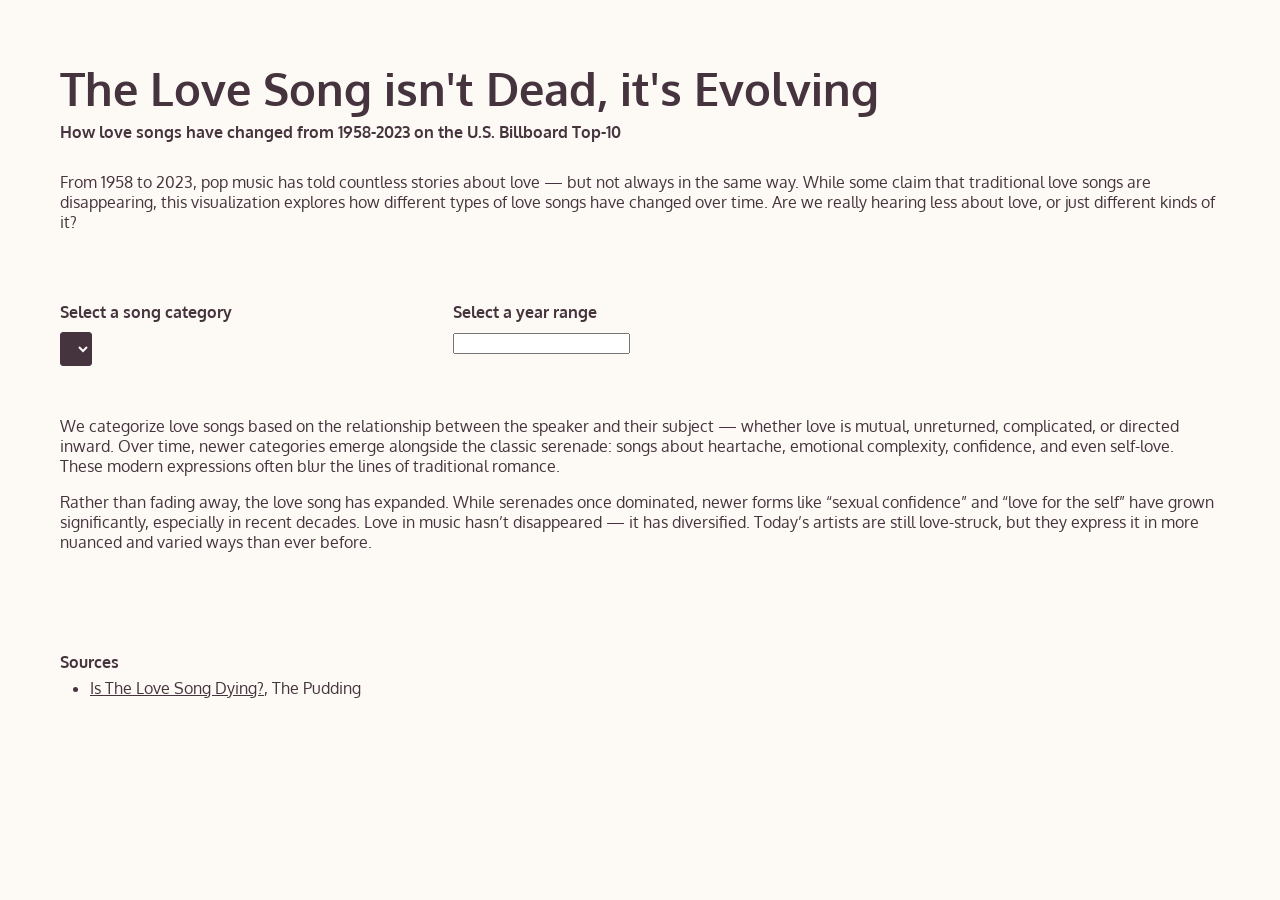
==== Assignment2/index.html @ 9538127c "loaded zip file from the itslearning" ====
<!DOCTYPE html>
<html>

<head>
	<meta charset="UTF-8">
	<meta name="viewport" content="width=device-width, initial-scale=1.0">
	<title>Love songs from 1958-2023 - streamgraph</title>
	<meta name="viewport" content="width=device-width, initial-scale=1">
	<link rel="stylesheet" type="text/css" href="css/grid.css">
	<link rel="stylesheet" type="text/css" href="css/rSlider.min.css">
	<link rel="stylesheet" type="text/css" href="css/main.css">
</head>

<body>
	<div class="container">
		<h1>The Love Song isn't Dead, it's Evolving</h1>
		<div class="subtitle">How love songs have changed from 1958-2023 on the U.S. Billboard Top-10</div>
		<div class="intro">
			<p>From 1958 to 2023, pop music has told countless stories about love — but not always in the same way.
				While some claim that traditional love songs are disappearing, this visualization explores how different
				types of love songs have changed over time. Are we really hearing less about love, or just different
				kinds of it?</p>
		</div>
		<div class="filters">
			<div class="row">
				<div class="col-4">
					<div class="filter filter-song-category">
						<label for="selectSongCategory">Select a song category</label>
						<select name="selectSongCategory" id="selectSongCategory"></select>
					</div>
				</div>
				<div class="col-8">
					<div class="filter filter-years">
						<label for="yearsSlider">Select a year range</label>
						<div class="slider-wrapper">
							<div class="slider">
								<input type="text" id="yearsSlider" />
							</div>
						</div>
					</div>
				</div>
			</div>
		</div>

		<div id="viz"></div>
		<div class="legend"></div>
		<div>
			<p>We categorize love songs based on the relationship between the speaker and their subject — whether love
				is mutual, unreturned, complicated, or directed inward. Over time, newer categories emerge alongside the
				classic serenade: songs about heartache, emotional complexity, confidence, and even self-love. These
				modern expressions often blur the lines of traditional romance.</p>

			<p>Rather than fading away, the love song has expanded. While serenades once dominated, newer forms like
				“sexual confidence” and “love for the self” have grown significantly, especially in recent decades. Love
				in music hasn’t disappeared — it has diversified. Today’s artists are still love-struck, but they
				express it in more nuanced and varied ways than ever before.</p>
		</div>
		<div class="sources">
			<div class="sources-label">Sources</div>
			<ul>
				<li><a href="https://pudding.cool/2024/11/love-songs/">Is The Love Song Dying?</a>, The Pudding</li>
			</ul>
		</div>
	</div>


	<!-- Add Scripts Here -->
	<script src="https://d3js.org/d3.v7.min.js"></script>
	<script src="js/rSlider.min.js"></script>
	<script src="js/tooltip.js"></script>
	<script src="js/main.js"></script>
</body>

</html>
---- Assignment2/css/grid.css ----
.container {
  margin-right: auto;
  margin-left: auto;
  padding-right: 20px;
  padding-left: 20px;
  width: 100%;
  max-width: 1200px;
}
.row {
  display: flex;
  flex-wrap: wrap;
  margin-left: -10px;
  margin-right: -10px;
}
.col,
[class^="col-"],
[class*=" col-"] {
  position: relative;
  width: 100%;
  min-height: 1px;
  padding-right: 10px;
  padding-left: 10px;
  flex-basis: 0;
  flex-grow: 1;
  max-width: 100%;
}
.col-12 {
  flex: 0 0 calc(12*100%/12);
  max-width: calc(12*100%/12);
}
.col-11 {
  flex: 0 0 calc(11*100%/12);
  max-width: calc(11*100%/12);
}
.col-10 {
  flex: 0 0 calc(10*100%/12);
  max-width: calc(10*100%/12);
}
.col-9 {
  flex: 0 0 calc(9*100%/12);
  max-width: calc(9*100%/12);
}
.col-8 {
  flex: 0 0 calc(8*100%/12);
  max-width: calc(8*100%/12);
}
.col-7 {
  flex: 0 0 calc(7*100%/12);
  max-width: calc(7*100%/12);
}
.col-6 {
  flex: 0 0 calc(6*100%/12);
  max-width: calc(6*100%/12);
}
.col-5 {
  flex: 0 0 calc(5*100%/12);
  max-width: calc(5*100%/12);
}
.col-4 {
  flex: 0 0 calc(4*100%/12);
  max-width: calc(4*100%/12);
}
.col-3 {
  flex: 0 0 calc(3*100%/12);
  max-width: calc(3*100%/12);
}
.col-2 {
  flex: 0 0 calc(2*100%/12);
  max-width: calc(2*100%/12);
}
.col-1 {
  flex: 0 0 calc(1*100%/12);
  max-width: calc(1*100%/12);
}

@media screen and (max-width: 1250px) {
  .col-1, .col-2, .col-3, .col-4, .col-5, .col-6, .col-7, .col-8, .col-9, .col-10, .col-11 {
    flex: 0 0 100%;
    max-width: 100%;
  }
}
---- Assignment2/css/rSlider.min.css ----
.rs-container *{box-sizing:border-box;-webkit-touch-callout:none;-webkit-user-select:none;-khtml-user-select:none;-moz-user-select:none;-ms-user-select:none;user-select:none}.rs-container{font-family:Arial,Helvetica,sans-serif;height:45px;position:relative}.rs-container .rs-bg,.rs-container .rs-selected{background-color:#eee;border:1px solid #ededed;height:10px;left:0;position:absolute;top:5px;width:100%;border-radius:3px}.rs-container .rs-selected{background-color:#00b3bc;border:1px solid #00969b;transition:all .2s linear;width:0}.rs-container.disabled .rs-selected{background-color:#ccc;border-color:#bbb}.rs-container .rs-pointer{background-color:#fff;border:1px solid #bbb;border-radius:4px;cursor:pointer;height:20px;left:-10px;position:absolute;top:0;transition:all .2s linear;width:30px;box-shadow:inset 0 0 1px #FFF,inset 0 1px 6px #ebebeb,1px 1px 4px rgba(0,0,0,.1)}.rs-container.disabled .rs-pointer{border-color:#ccc;cursor:default}.rs-container .rs-pointer::after,.rs-container .rs-pointer::before{content:'';position:absolute;width:1px;height:9px;background-color:#ddd;left:12px;top:5px}.rs-container .rs-pointer::after{left:auto;right:12px}.rs-container.sliding .rs-pointer,.rs-container.sliding .rs-selected{transition:none}.rs-container .rs-scale{left:0;position:absolute;top:5px;white-space:nowrap}.rs-container .rs-scale span{float:left;position:relative}.rs-container .rs-scale span::before{background-color:#ededed;content:"";height:8px;left:0;position:absolute;top:10px;width:1px}.rs-container.rs-noscale span::before{display:none}.rs-container.rs-noscale span:first-child::before,.rs-container.rs-noscale span:last-child::before{display:block}.rs-container .rs-scale span:last-child{margin-left:-1px;width:0}.rs-container .rs-scale span ins{color:#333;display:inline-block;font-size:12px;margin-top:20px;text-decoration:none}.rs-container.disabled .rs-scale span ins{color:#999}.rs-tooltip{color:#333;width:auto;min-width:60px;height:30px;background:#fff;border:1px solid #00969b;border-radius:3px;position:absolute;transform:translate(-50%,-35px);left:13px;text-align:center;font-size:13px;padding:6px 10px 0}.rs-container.disabled .rs-tooltip{border-color:#ccc;color:#999}
---- Assignment2/css/main.css ----
@import url('https://fonts.googleapis.com/css2?family=Oxygen:wght@400;700&display=swap');

html {
  -webkit-font-smoothing: antialiased;
  box-sizing: border-box;
}
*, ::after, ::before {
  box-sizing: inherit;
}
body {
  margin: 0;
  background-color: #FDF9F5;
  font-family: 'Oxygen', sans-serif;
  font-size: 16px;
  font-weight: 400;
  color: #45343D;
  fill: #45343D;
}
h1, h2, h3, h4 {
  font-weight: 700;
}
h1 {
  margin: 60px 0 5px;
  font-size: 45px;
}
h2 {
  margin: 60px 0 20px;
  font-size: 35px;
}
h3 {
  margin: 0 0 10px;
  font-size: 18px;
}
h4 {
  margin: 0 0 10px;
  font-size: 15px;
}
a {
  color: #45343D;
}

.hidden {
  display: none;
}

/* Introduction */
.subtitle {
  font-weight: 700;
}
.intro {
  margin: 30px 0;
}

/* Filters */
.filters {
  margin: 70px 0 50px;
}
.filters label {
  display: block;
  margin-bottom: 10px;
  font-weight: 700;
}
.filters select {
  padding: 5px;
  font-family: 'Oxygen', sans-serif;
  font-size: 16px;
  color: #FDF9F5;
  font-weight: 700;
  background-color: #45343D;
  border-color: #45343D;
  border-radius: 3px;
}
.filters .rs-container {
  font-family: 'Oxygen', sans-serif;
}
.filters .rs-tooltip {
  top: 60px;
  color: #FDF9F5;
  font-weight: 700;
  background-color: #45343D;
  border-color: #45343D;
}
.filters .rs-container .rs-scale span ins {
  margin-top: 29px;
  font-size: 13px;
  color: #45343D;
}
.filters .rs-container .rs-scale span::before {
  background-color: #45343D;
}
.filters .rs-container .rs-bg {
  background-color: #C1B9BA;
  border-color: #C1B9BA;
}
.filters .rs-container .rs-selected {
  background-color: #45343D;
  border-color: #45343D;
}
.filters .rs-container .rs-scale {
  display: flex;
}
.filters .rs-container .rs-scale span {
  float: none;
}
@media screen and (max-width: 1250px) {
  .filter {
    margin-bottom: 30px;
  }
  .slider-wrapper {
    margin: 0 30px;
    width: calc(100% - 80px);
  }
}

/* Legend */
.legend ul {
  display: flex;
  justify-content: space-between;
  margin: 30px 160px 30px 60px;
  padding-left: 0;
  list-style: none;
}
.legend ul li {
  display: flex;
  align-items: center;
}
.legend ul .legend-color {
  margin-right: 10px;
  width: 50px;
  height: 25px;
}
.legend ul .legend-label {
  margin-right: 10px;
}
@media screen and (max-width: 768px) {
  .legend ul {
    flex-direction: column;
    margin-left: 0;
    margin-right: 0;
  }
}

/* Sources */
.sources {
  margin: 100px 0;
}
.sources-label {
  font-weight: 700;
}
.sources ul {
  margin: 6px 0;
  padding-left: 30px;
}
.sources ul li {
  margin: 3px 0;
}
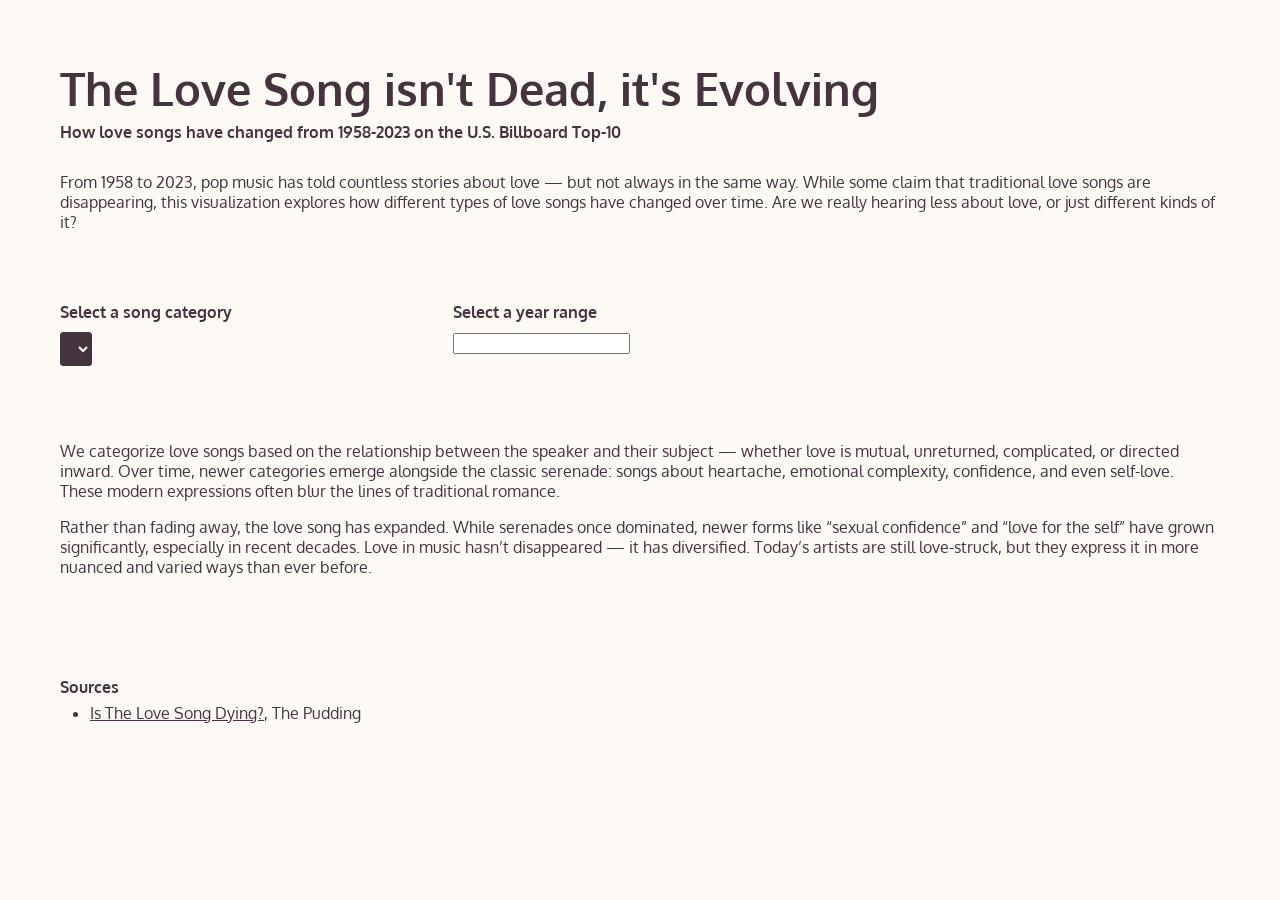
==== commit cdf253c9: "Added events, models, visualization rendering and animation along with tooltip and cleanup of code" ====
--- a/Assignment2/index.html
+++ b/Assignment2/index.html
@@ -3,7 +3,6 @@
 
 <head>
 	<meta charset="UTF-8">
-	<meta name="viewport" content="width=device-width, initial-scale=1.0">
 	<title>Love songs from 1958-2023 - streamgraph</title>
 	<meta name="viewport" content="width=device-width, initial-scale=1">
 	<link rel="stylesheet" type="text/css" href="css/grid.css">
--- a/Assignment2/css/main.css
+++ b/Assignment2/css/main.css
@@ -153,4 +153,40 @@
 }
 .sources ul li {
   margin: 3px 0;
-}+}
+
+/* Add these rules to the END of css/main.css. */
+
+/* Flexible legend for 8 color-coded categories */
+.legend {
+  display: flex;
+  flex-wrap: wrap;
+  align-items: center;
+  justify-content: center;
+  gap: 12px 18px;
+  margin: 15px 0 25px;
+}
+.legend-item { display: flex; align-items: center; gap: 6px; font-size: 12px; }
+.legend-color { display: inline-block; width: 13px; height: 13px; flex: none; border-radius: 2px; }
+.legend-label { white-space: nowrap; }
+
+/* SVG chart tooltip */
+#viz { position: relative; }
+.chart-tooltip {
+  position: absolute;
+  z-index: 10;
+  box-sizing: border-box;
+  min-width: 180px;
+  max-width: min(270px, 95%);
+  padding: 12px;
+  background: #fff;
+  border: 1px solid #ddd;
+  border-radius: 6px;
+  color: #45343D;
+  font: 12px/1.4 'Oxygen', sans-serif;
+  box-shadow: 0 4px 12px rgba(0,0,0,.15);
+  pointer-events: none;
+}
+.tooltip-row { display: flex; align-items: center; justify-content: space-between; gap: 12px; margin-top: 5px; }
+.tooltip-category { display: flex; align-items: center; gap: 6px; }
+.tooltip-color { display: inline-block; width: 9px; height: 9px; flex: none; }
